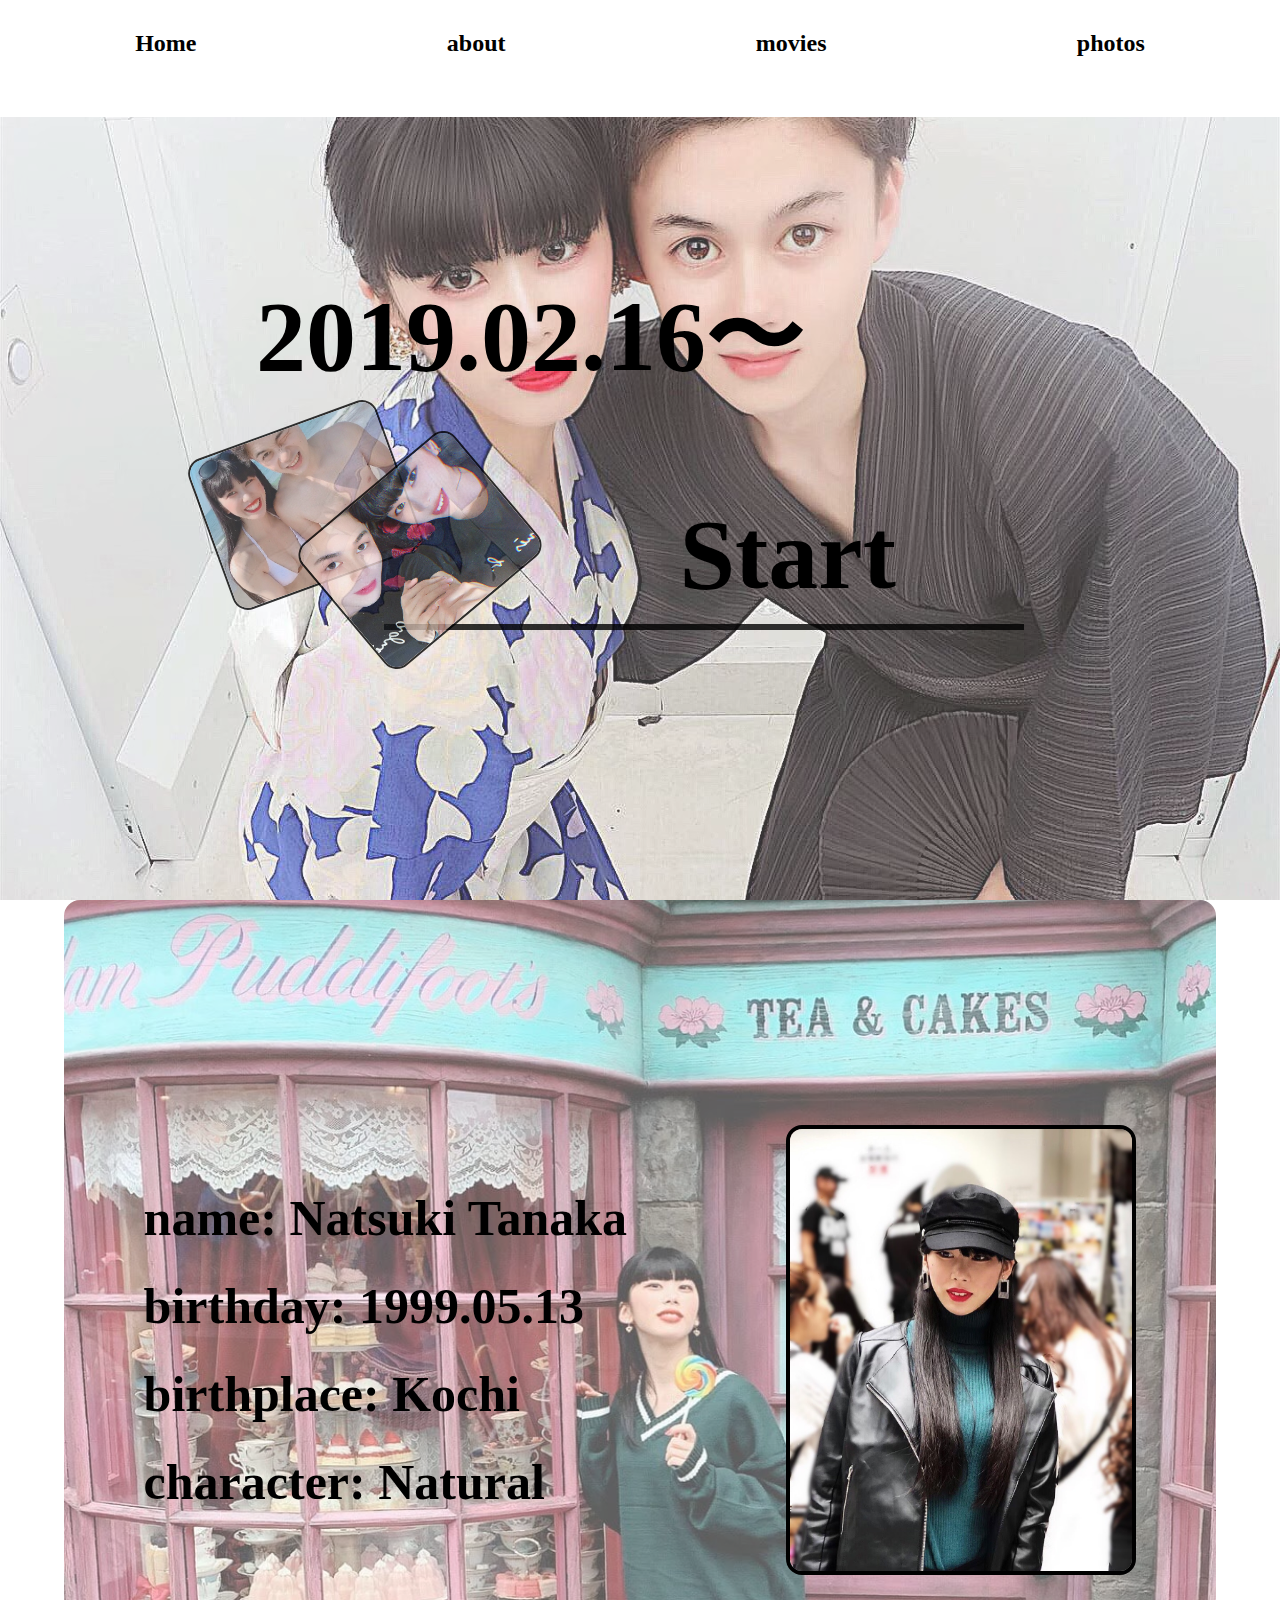
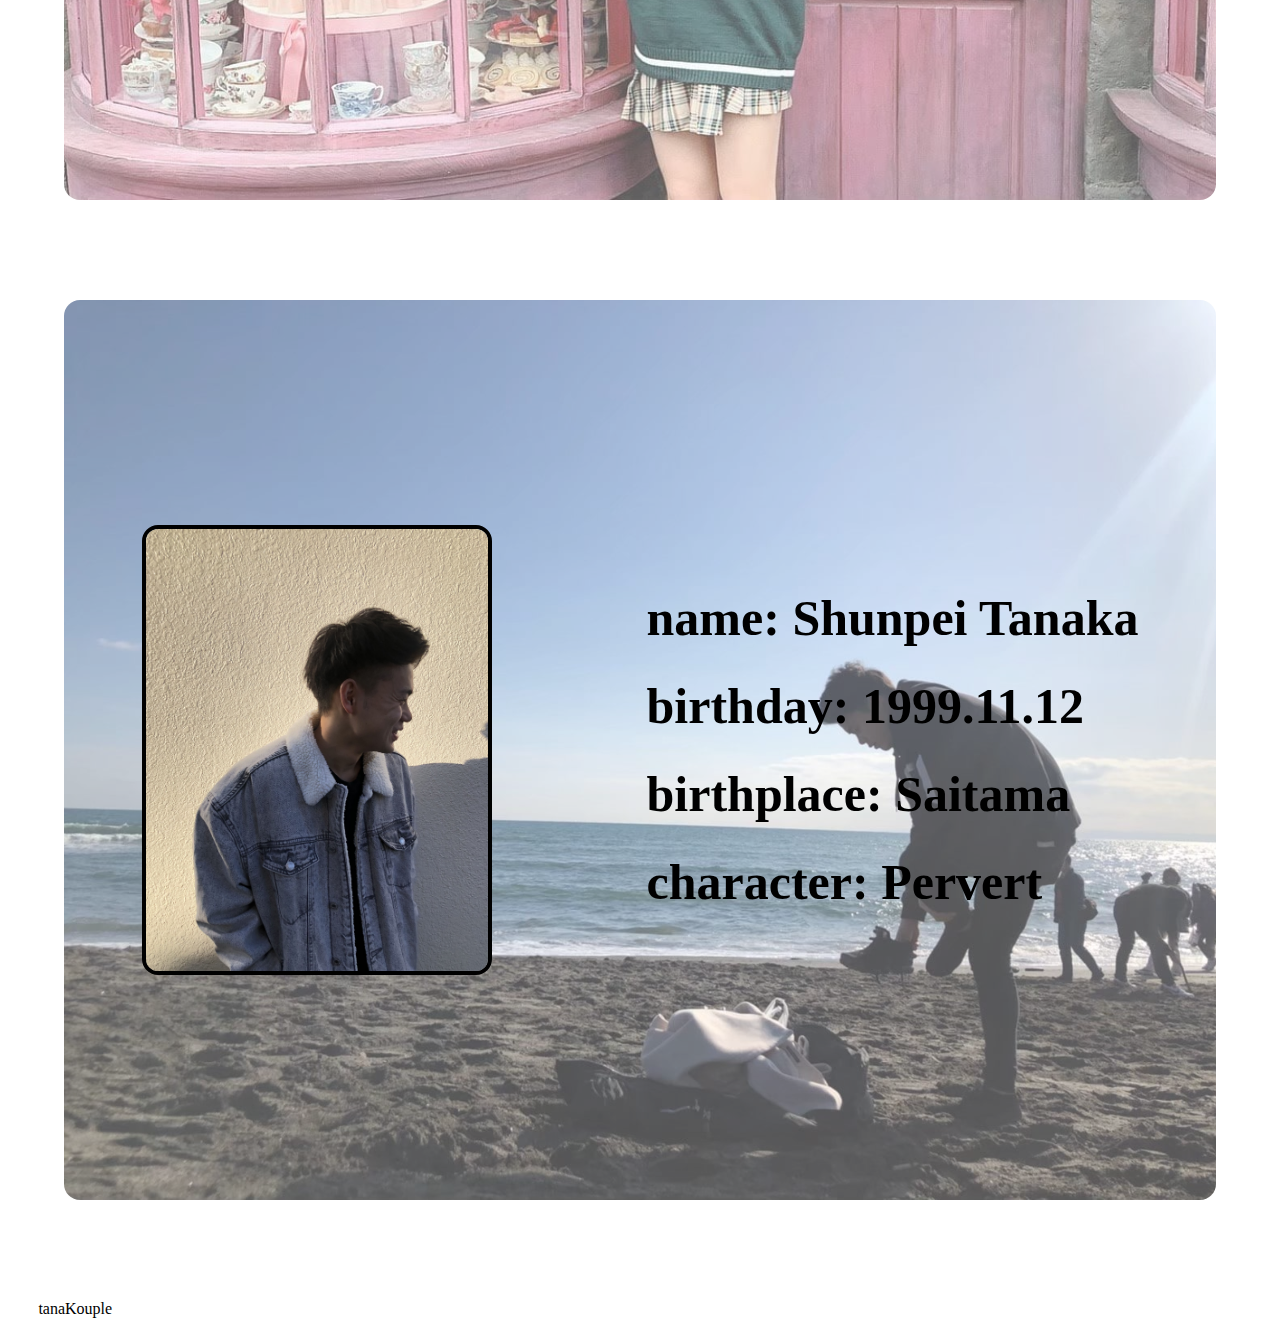
==== about.html @ c768413e "Add files via upload" ====
<!DOCTYPE html>
<html lang="ja">
<head>
  <meta charset="UTF-8">
  <meta name="viewport" content="width=device-width, initial-scale=1.0">
  <link rel="stylesheet" href="about.css">
  <link href="https://fonts.googleapis.com/icon?family=Material+Icons"
  rel="stylesheet">
  <title>About us</title>
</head>
<body>
  <header>
    <div class="sp-menu">
      <h1>tanaKouple</h1>
      <span class="material-icons" id="open">
        menu
      </span>
    </div>
    <ul class="pc-menu">
      <li><a href="index.html">Home</a></li>
      <li><a href="">about</a></li>
      <li><a href="index.html#movie">movies</a></li>
      <li><a href="index.html#photo">photos</a></li>
    </ul>
  </header>

  <div class="overlay">
    <span class="material-icons" id="close">
      close
    </span>
    <nav>
      <ul>
        <li><a href="index.html#home" id="smooth">Home</a></li>
        <li><a href="index.html#about" id="smooth">About</a></li>
        <li><a href="index.html#movie" id="smooth">Movies</a></li>
        <li><a href="index.html#photo" id="smooth">Photos</a></li>
      </ul>
    </nav>
  </div>

  <section class="wtanaka">
    <p class="sp-intro">Kochi</p>
    <p class="sp-intro">&</p>
    <p class="sp-intro">Saitama</p>
    <h1 class="since">2019.02.16 〜</h1>
    <h1 class="since2">Start</h1>
    <img class="sea" src="img/sea-min.jpg" alt="">
    <img class="aniges" src="img/aniges.jpg" alt="">
    <div class="border"></div>
  </section>

  <section class="natsuki" id="natsuki">
    <img src="img/natsuki15-min.jpg" alt="">
    <div>
      <p>name: <span>Natsuki Tanaka</span></p>
      <p>birthday: <span>1999.05.13</span></p>
      <p>birthplace: <span>Kochi</span></p>
      <p>character: <span>Natural</span></p>
    </div>
  </section>

  <section class="shunpei" id="shunpei">
    <img src="img/IMG_6284-min.jpeg" alt="">
    <div>
      <p>name: <span>Shunpei Tanaka</span></p>
      <p>birthday: <span>1999.11.12</span></p>
      <p>birthplace: <span>Saitama</span></p>
      <p>character: <span>Pervert</span></p>
    </div>
  </section>
  
  <footer>
    <p>tanaKouple</p>
  </footer>

  <script src="app2.js"></script>
</body>
</html>
---- about.css ----
/* SmartPhone */
@media (max-width: 480px) {
  *{
    margin: 0;
    padding: 0;
    font-family: fantasy;
  }

  body{
    background-attachment: fixed;
    background-image: url(img/sea2020-min.jpg);
    background-color: rgba(255, 255, 255, 0.5);
    background-blend-mode: lighten;
    background-position: center;
    background-size: contain;
    background-repeat: no-repeat;
  } 

  header{
    width: 100%;
    height: 60px;
    display: flex;
    justify-content: space-between;
    background-color: white;
    position: fixed;
    z-index: 20;
  }
  .pc-menu{
    display: none;
  }
  .sp-menu{
    width: 100%;
    display: flex;
    justify-content: space-between;
  }
  .sp-menu h1{
    color: black;
    font-size: 20px;
    margin-left: 20px;
    line-height: 60px;
  }
  .sp-menu #open {
    font-size: 30px;
    margin: 10px;
    cursor: pointer;
    color: black;
  }
  .spmenu #open.hide {
    display: none;
  }
  .overlay {
    width: 50%;
    position: fixed;
    top: 0;
    right: 0;
    background-color: white;
    text-align: center;
    pointer-events: none;
    opacity: 0;
    transition: opacity 1s;
    z-index: 21;
  }
  .overlay.show {
    opacity: .8;
    pointer-events: auto;
  }
  .overlay #close {
    position: absolute;
    top: 16px;
    right: 16px;
    font-size: 30px;
    cursor: pointer;
    color: black;
  }
  .overlay ul {
    list-style: none;
    margin: 20px;
    margin-right: 50px;
  }
  .overlay li {
    margin: 10px;
    opacity: 0;
    transform: translate(16px);
    transition:  opacity .3s transform .3s;
  }
  .overlay li a{
    color: black;
  }
  .overlay.show li {
    opacity: 1;
    transform: none;
  }

  .wtanaka img{
    display: none;
  }
  .wtanaka{
    padding-top: 200px;
    height: 200px;
  }
  .since{
    display: none;
  }
  .since2{
    display: none;
  }
  .sp-intro{
    text-align: center;
    font-size: 48px;
    animation: popup 3s ease;
  }
  @keyframes popup{
    0% {
      opacity: 0;
      transform: translateY(100px);
    }
  }

  .natsuki{
    width: 90%;
    height: 500px;
    margin: auto;
    margin-top: 200px;
    padding-top: 60px;
    background-image: url(img/natsuki7.jpg);
    background-color: rgba(255, 255, 255, 0.2);
    background-blend-mode: lighten;
    background-size: cover;
    animation: popup2 2s ease-in-out;
  }
  @keyframes popup2{
    0% {
      transform: translateX(80px);
      opacity: 0;
    }
    25% {
      opacity: .25;
    }
    50% {
      opacity: .5;
    }
    75% {
      opacity: 1;
    }
    100% {
      opacity: 1;
    }
  }
  .natsuki img{
    margin: auto;
    display: block;
    width: 150px;
    height: 150px;
    object-fit: cover;
    border: 4px solid white;
    border-radius: 50%;
  }
  .natsuki p{
    width: 80%;
    background-color: rgba(255, 255, 255, 0.6);
    font-size: 24px;
    font-weight: bolder;
    margin: 30px auto;
  }
  .shunpei{
    width: 90%;
    height: 500px;
    margin: auto;
    margin-top: 80px;
    padding-top: 60px;
    background-image: url(img/shunpei13.jpg);
    background-color: rgba(255, 255, 255, 0.2);
    background-blend-mode: lighten;
    background-size: cover;
    animation: popup3 2s ease-in-out;
  }
  @keyframes popup3{
    0% {
      transform: translateX(-80px);
      opacity: 0;
    }
    25% {
      opacity: .25;
    }
    50% {
      opacity: .5;
    }
    75% {
      opacity: 1;
    }
    100% {
      opacity: 1;
    }
  }
  .shunpei img{
    display: block;
    margin: auto;
    width: 150px;
    height: 150px;
    object-fit: cover;
    border: 4px solid white;
    border-radius: 50%;
  }
  .shunpei p{
    width: 80%;
    font-size: 24px;
    background-color: rgba(255, 255, 255, 0.8);
    color: black;
    font-weight: bolder;
    margin: 30px auto;
  }

  .picture{
    width: 400px;
    margin: 50px auto;
    overflow: hidden;
  }
  .picture h1{
    text-align: center;
    font-size: 50px;
    margin: 20px auto;
    color: black;
  }
  .slide-image{
    display: flex;
    width: 400px;
    height: 300px;
  }
  .slide-images{
    display: flex;
    width: 400px;
    height: 300px;
  }
  .slide-image img{
    width: 400px;
    object-fit: contain;
  }
  .slide-images img{
    width: 400px;
    object-fit: contain;
  }
  #prevBtn{
    font-size: 50px;
    cursor: pointer;
    text-align: left;
    user-select: none;
  }
  #prevBtns{
    font-size: 50px;
    cursor: pointer;
    text-align: left;
    user-select: none;
  }
  #nextBtn{
    font-size: 50px;
    cursor: pointer;
    float: right;
    user-select: none;
  }
  #nextBtns{
    font-size: 50px;
    cursor: pointer;
    float: right;
    user-select: none;
  }

  footer{
    height: 40px;
    width: 100%;
    border-top: 1px solid white; 
    background-color: white;
    color: white;
    margin-bottom: 0;
  }
  footer p{
    line-height: 40px;
    margin-left: 10px;
    color: black;
  }
}
/* PC */
@media (min-width: 481px) {
  *{
    margin: 0;
    padding: 0;
    box-sizing: border-box;
    font-family: fantasy;
  }
  body{
    background-attachment: fixed;
    background-image: url(img/hanabi2-min.jpg);
    background-color: rgba(255, 255, 255, 0.2);
    background-blend-mode: lighten;
    background-size: cover;
  }

  header{
    width: 100%;
    height: 13%;
    margin: auto;
    display: flex;
    padding: 10px;
    justify-content: space-between;
    background-color: white;
    position: fixed;
    z-index: 20;
  }
  header h1{
    margin-left: 10px;
  }
  .overlay{
    display: none;
  }
  .sp-menu{
    display: none;
  }
  .pc-menu{
    width: 100%;
    display: flex;
    justify-content: space-around;
    list-style: none;
    /* border-bottom: 3px solid #000; */
  }
  .pc-menu li{
    margin: 20px;
    font-size: 24px;
    font-weight: bold;
  }
  .pc-menu li a{
    text-decoration: none;
    color: black;
    padding: 10px;
  }
  .pc-menu li a:hover{
    border-bottom: 2px solid black;
  }

  .wtanaka{
    width: 100%;
    height: 100vh;
  }
  .sp-intro{
    display: none;
  }
  .since{
    position: absolute;
    left: 20%;
    top: 30%;
    font-size: 100px;
    z-index: 2;
  }
  .since span{
    opacity: 0;
    transition: all 1s ease;
    transform: translateY(50px);
    display: inline-block;
  }
  .since span.fade{
    opacity: 1;
    transform: translateY(0px);
  }
  .since2{
    position: absolute;
    right: 30%;
    bottom: 32%;
    font-size: 100px;
    z-index: 2;
  }
  .wtanaka img{
    width: 200px;
    height: 160px;
    object-fit: cover;
    position: absolute;
    border: 2px solid black;
    border-radius: 16px;
    opacity: .8;
    z-index: 1;
    animation: popup 3s;
  }
  @keyframes popup{
    0% {
      transform: translateY(100px);
      opacity: 0;
    }
    20% {
      opacity: .1;
    }
    50% {
      opacity: .5;
    }
    95% {
      opacity: .7;
    }
    100% {
      opacity: .8;
    }
  }
  .wtanaka img:hover{
    opacity: 1;
    transform: scale(1.2);
    z-index: 2;
  }
  .sea{
    bottom: 35%;
    left: 16%;
    transform: rotate(-20deg);
  }
  .aniges{
    bottom: 30%;
    left: 25%;
    transform: rotate(-40deg);
    z-index: 1;
  }
  .border{
    border-bottom: 6px solid rgba(0, 0, 0, 0.8);
    width: 50%;
    position: absolute;
    right: 20%;
    bottom: 30%;
  }

   .natsuki{
    width: 90%;
    height: 100vh;
    margin: auto;
    display: flex;
    justify-content: space-around;
    background-image: url(img/natsuki1-min.jpg);
    background-color: rgba(255, 255, 255, 0.3);
    background-blend-mode: lighten;
    background-size: cover;
    border-radius: 16px;
    align-items: center;
    flex-direction: row-reverse;
    margin-bottom: 100px;
    animation: popup 2s ease-in-out;
  }
  @keyframes popup{
    0% {
      transform: translateX(80px);
      opacity: 0;
    }
    25% {
      opacity: .25;
    }
    50% {
      opacity: .5;
    }
    75% {
      opacity: 1;
    }
    100% {
      opacity: 1;
    }
  }
  .natsuki img{
    width: 350px;
    height: 450px;
    object-fit: cover;
    border: 4px solid black;
    border-radius: 16px;
  }
  .natsuki p{
    font-size: 50px;
    font-weight: bolder;
    margin: 30px auto;
  }

  .shunpei{
    width: 90%;
    height: 100vh;
    margin: auto;
    display: flex;
    justify-content: space-around;
    background-image: url(img/shunpei1-min.jpg);
    background-color: rgba(255, 255, 255, 0.3);
    background-blend-mode: lighten;
    background-size: cover;
    border-radius: 16px;
    align-items: center;
    margin-bottom: 100px;
    animation: popup2 2s ease-in-out;
  }
  @keyframes popup2{
    0% {
      transform: translateX(-80px);
      opacity: 0;
    }
    25% {
      opacity: .25;
    }
    50% {
      opacity: .5;
    }
    75% {
      opacity: 1;
    }
    100% {
      opacity: 1;
    }
  }
  .shunpei img{
    width: 350px;
    height: 450px;
    object-fit: cover;
    border: 4px solid black;
    background-size: cover;
    border-radius: 16px;
  }
  .shunpei p{
    font-size: 50px;
    font-weight: bolder;
    margin: 30px auto;
  }

  .picture{
    width: 700px;
    margin: 30px auto;
    overflow: hidden;
  }
  .picture h1{
    text-align: center;
    font-size: 80px;
  }
  .slide-image{
    display: flex;
    width: 700px;
    height: 500px;
  }
  .slide-images{
    display: flex;
    width: 700px;
    height: 500px;
  }
  .slide-image img{
    width: 700px;
    object-fit: contain;
  }
  .slide-images img{
    width: 700px;
    object-fit: contain;
  }
  #prevBtn{
    font-size: 50px;
    cursor: pointer;
    text-align: left;
    user-select: none;
  }
  #prevBtns{
    font-size: 50px;
    cursor: pointer;
    text-align: left;
    user-select: none;
  }
  #nextBtn{
    font-size: 50px;
    cursor: pointer;
    float: right;
    user-select: none;
  }
  #nextBtns{
    font-size: 50px;
    cursor: pointer;
    float: right;
    user-select: none;
  }

  footer{
    height: 30%;
    width: 100%;
    margin: auto;
    background-color: white;
    color: black;
  }
  footer p{
    margin-left: 3%;
  }

}
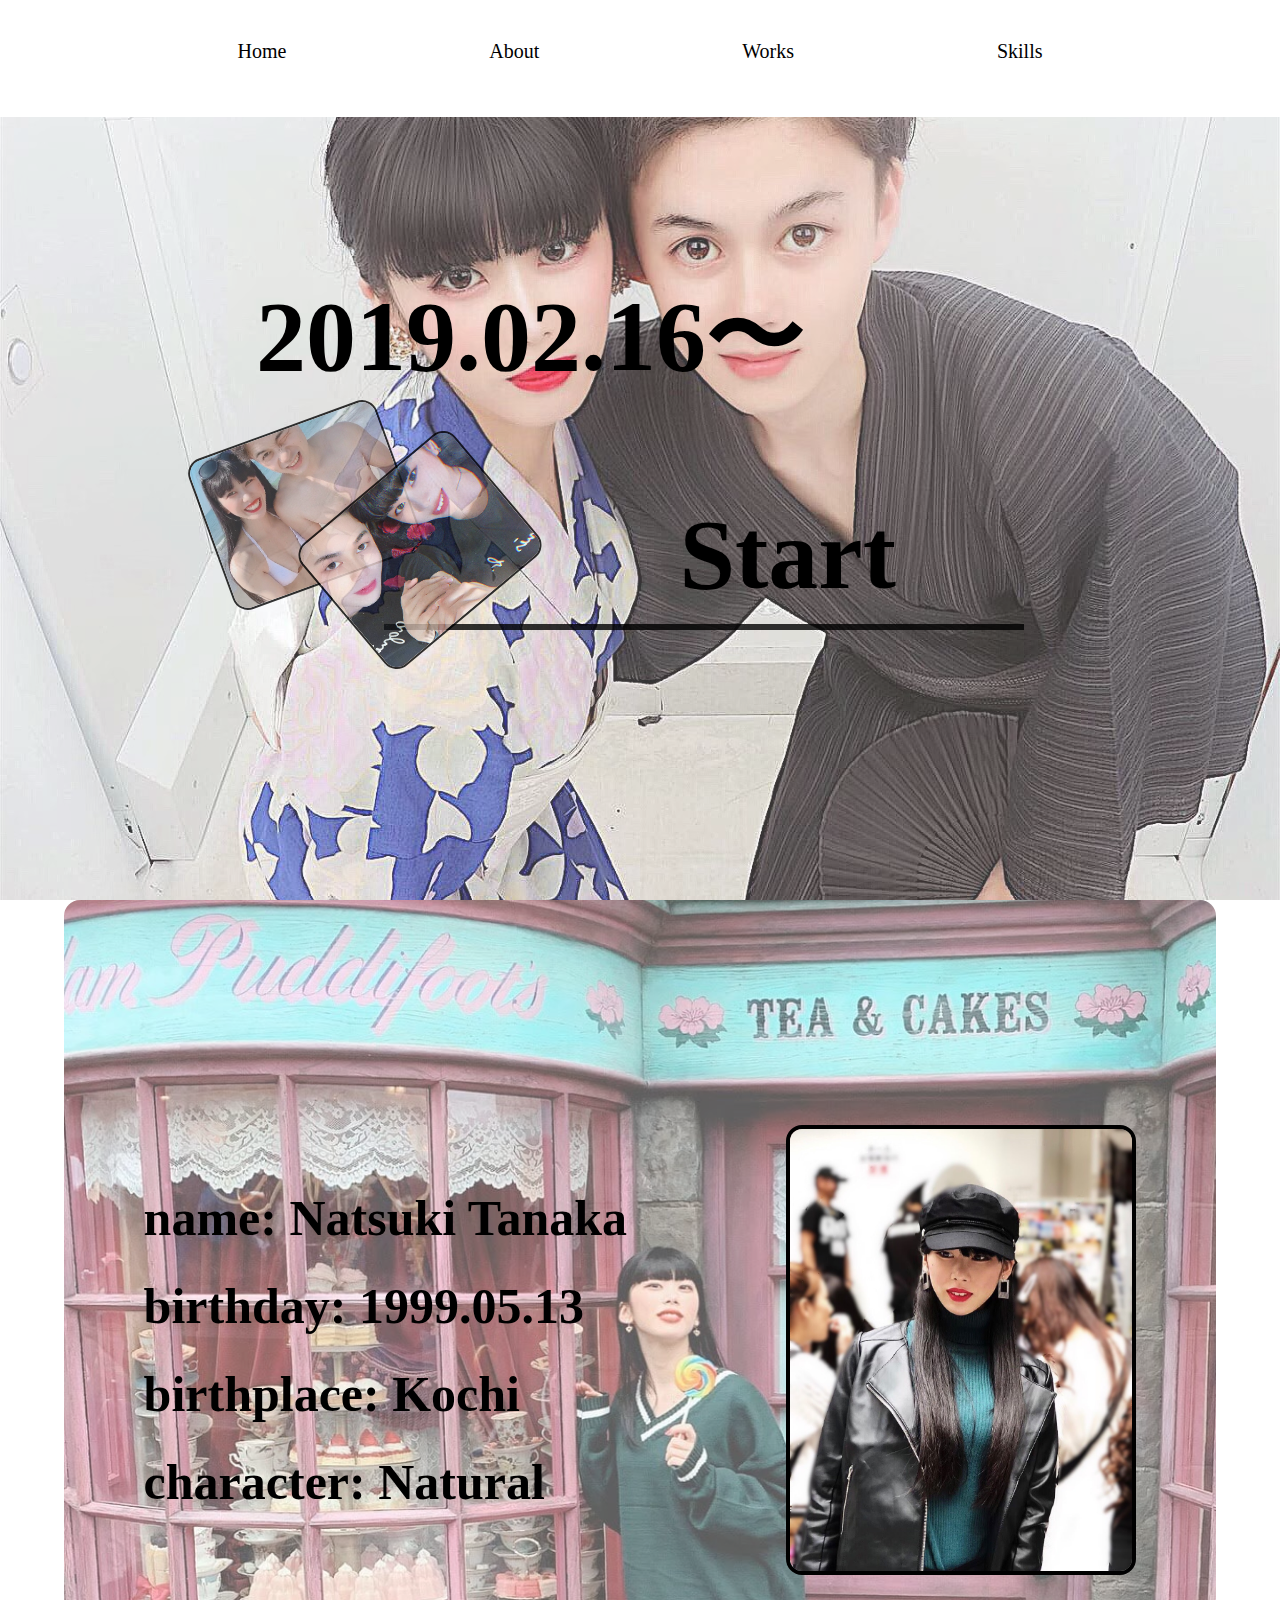
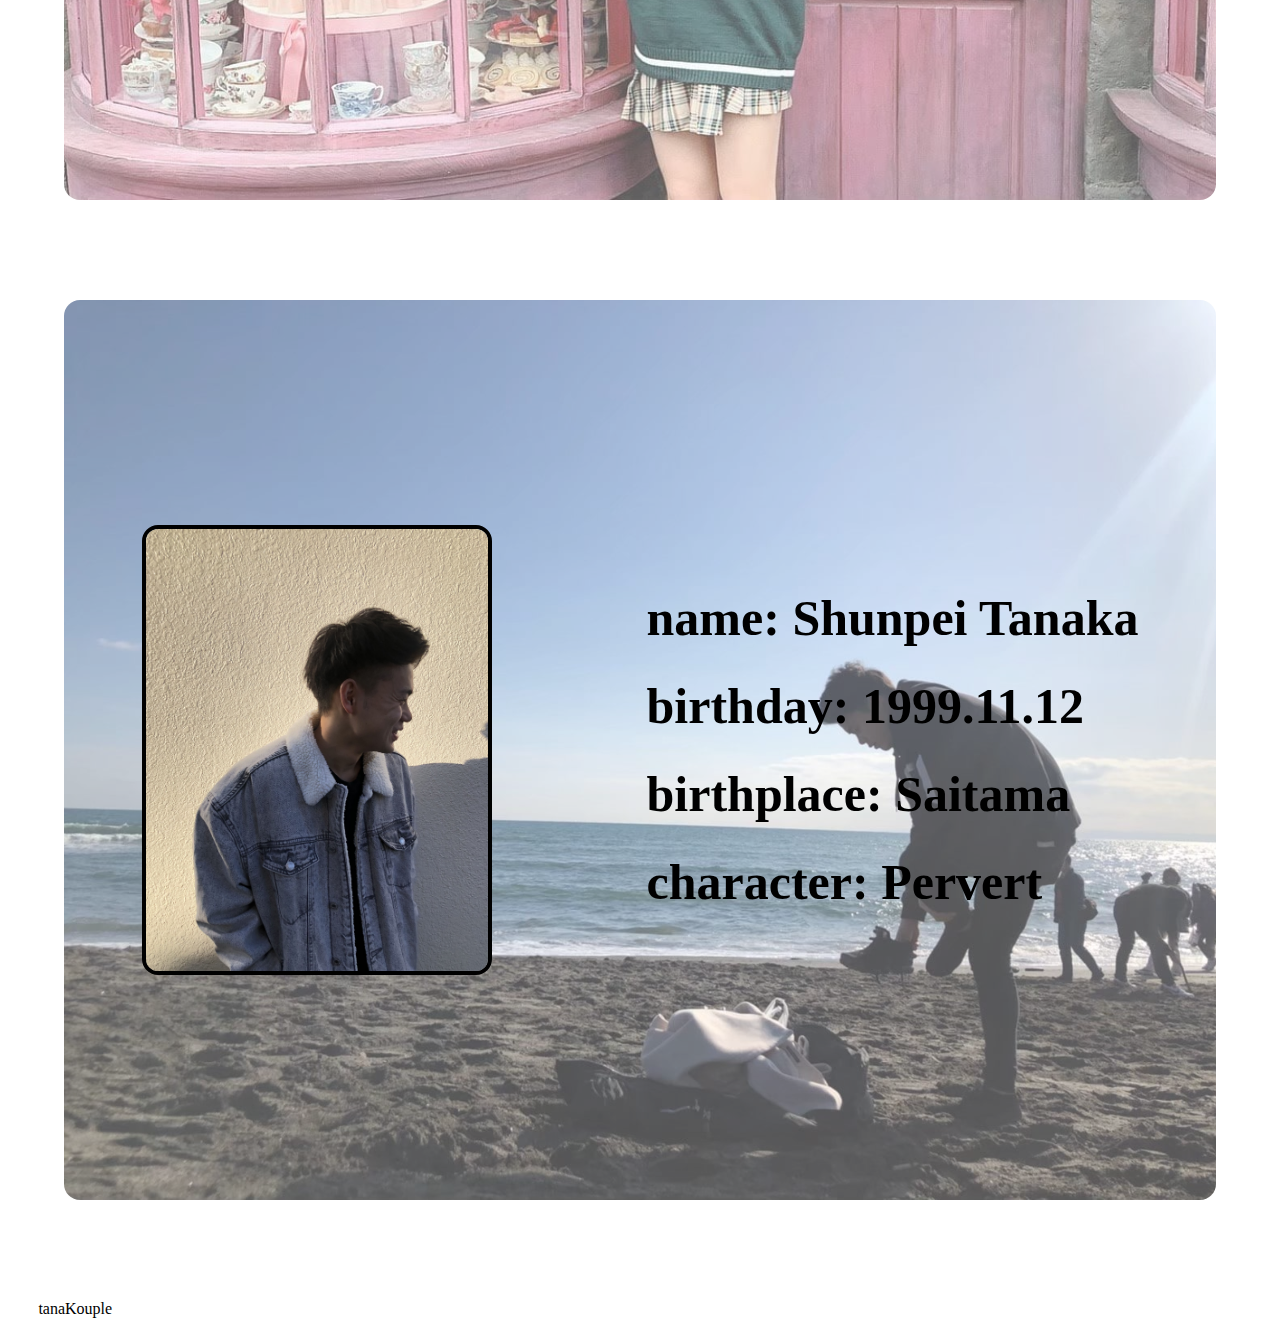
==== commit b2f04b55: "Add files via upload" ====
--- a/about.html
+++ b/about.html
@@ -10,33 +10,19 @@
 </head>
 <body>
   <header>
-    <div class="sp-menu">
-      <h1>tanaKouple</h1>
-      <span class="material-icons" id="open">
-        menu
-      </span>
+    <h1>tanaKouple</h1>
+    <ul class="nav-links">
+      <li><a href="index.html#home" id="smooth">Home</a></li>
+      <li><a href="index.html#about" id="smooth">About</a></li>
+      <li><a href="index.html#movie" id="smooth">Works</a></li>
+      <li><a href="index.html#photo" id="smooth">Skills</a></li>
+    </ul>
+    <div class="burger">
+      <div class="line1"></div>
+      <div class="line2"></div>
+      <div class="line3"></div>
     </div>
-    <ul class="pc-menu">
-      <li><a href="index.html">Home</a></li>
-      <li><a href="">about</a></li>
-      <li><a href="index.html#movie">movies</a></li>
-      <li><a href="index.html#photo">photos</a></li>
-    </ul>
   </header>
-
-  <div class="overlay">
-    <span class="material-icons" id="close">
-      close
-    </span>
-    <nav>
-      <ul>
-        <li><a href="index.html#home" id="smooth">Home</a></li>
-        <li><a href="index.html#about" id="smooth">About</a></li>
-        <li><a href="index.html#movie" id="smooth">Movies</a></li>
-        <li><a href="index.html#photo" id="smooth">Photos</a></li>
-      </ul>
-    </nav>
-  </div>
 
   <section class="wtanaka">
     <p class="sp-intro">Kochi</p>
@@ -74,5 +60,7 @@
   </footer>
 
   <script src="app2.js"></script>
+  <script src="https://code.jquery.com/jquery-3.5.1.js" integrity="sha256-QWo7LDvxbWT2tbbQ97B53yJnYU3WhH/C8ycbRAkjPDc=" crossorigin="anonymous"></script>
+  <script src="burger.js"></script>
 </body>
 </html>--- a/about.css
+++ b/about.css
@@ -5,92 +5,93 @@
     padding: 0;
     font-family: fantasy;
   }
-
-  body{
-    background-attachment: fixed;
+  body::before{
+    content: '';
     background-image: url(img/sea2020-min.jpg);
     background-color: rgba(255, 255, 255, 0.5);
     background-blend-mode: lighten;
-    background-position: center;
-    background-size: contain;
-    background-repeat: no-repeat;
-  } 
+    position: fixed;
+    z-index: -1;
+    top: 0;
+    left: 0;
+    width: 100%;
+    height: 100vh;
+    background-size: cover;
+    }
 
   header{
     width: 100%;
     height: 60px;
     display: flex;
-    justify-content: space-between;
+    justify-content: space-around;
     background-color: white;
     position: fixed;
     z-index: 20;
   }
-  .pc-menu{
-    display: none;
-  }
-  .sp-menu{
-    width: 100%;
-    display: flex;
-    justify-content: space-between;
-  }
-  .sp-menu h1{
+  header h1{
+    font-size: 20px;
+    margin-top: 15px;
+  }
+  .nav-links a{
     color: black;
-    font-size: 20px;
-    margin-left: 20px;
-    line-height: 60px;
-  }
-  .sp-menu #open {
-    font-size: 30px;
-    margin: 10px;
-    cursor: pointer;
-    color: black;
-  }
-  .spmenu #open.hide {
-    display: none;
-  }
-  .overlay {
+    text-decoration: none;
+    letter-spacing: 3px;
+    font-weight: bold;
+    font-size: 14px;
+  }
+  .nav-links li{
+    list-style: none;
+    margin-right: 10px;
+  }
+  .nav-links{
+    position: absolute;
+    right: 0;
+    height: 90vh;
+    top: 10vh;
+    background-color: #fff;
+    display: flex;
+    flex-direction: column;
+    align-items: center;
     width: 50%;
-    position: fixed;
-    top: 0;
-    right: 0;
-    background-color: white;
-    text-align: center;
-    pointer-events: none;
+    transform: translateX(100%);
+    transition: transform 0.5s ease-in;
+    border-radius: 15%;
+  }
+  .nav-active{
+    transform: translateX(20%);
+  }
+  .nav-active li{
+    margin-top: 50px;
+  }
+  .toggle .line1{
+    transform: rotate(-45deg) translate(-5px,6px);
+  }
+  .toggle .line2{
     opacity: 0;
-    transition: opacity 1s;
-    z-index: 21;
-  }
-  .overlay.show {
-    opacity: .8;
-    pointer-events: auto;
-  }
-  .overlay #close {
-    position: absolute;
-    top: 16px;
-    right: 16px;
-    font-size: 30px;
-    cursor: pointer;
-    color: black;
-  }
-  .overlay ul {
-    list-style: none;
-    margin: 20px;
-    margin-right: 50px;
-  }
-  .overlay li {
-    margin: 10px;
-    opacity: 0;
-    transform: translate(16px);
-    transition:  opacity .3s transform .3s;
-  }
-  .overlay li a{
-    color: black;
-  }
-  .overlay.show li {
-    opacity: 1;
-    transform: none;
-  }
-
+  }
+  .toggle .line3{
+    transform: rotate(45deg) translate(-5px,-6px);
+  }
+  .burger{
+    margin-top: 15px;
+  }
+  .burger div{
+    width: 25px;
+    height: 3px;
+    margin: 5px;
+    background-color: black;
+    transition: all 0.3s ease;
+  }
+  @keyframes navLinkFade{
+    from{
+      opacity: 0;
+      transform: translateX(50px);
+    }
+    to{
+      opacity: 1;
+      transform: translateX(0px);
+    }
+  }
   .wtanaka img{
     display: none;
   }
@@ -308,33 +309,33 @@
   header h1{
     margin-left: 10px;
   }
-  .overlay{
+
+  header{
+    width: 100%;
+    height: 13%;
+    margin: auto;
+    display: flex;
+    padding: 10px;
+    justify-content: space-between;
+    background-color: #fff;
+    position: fixed;
+    z-index: 20;
+  }
+  header h1{
     display: none;
   }
-  .sp-menu{
-    display: none;
-  }
-  .pc-menu{
-    width: 100%;
+  header ul {
     display: flex;
     justify-content: space-around;
+    width: 80%;
+    margin: 30px auto;
     list-style: none;
-    /* border-bottom: 3px solid #000; */
-  }
-  .pc-menu li{
-    margin: 20px;
-    font-size: 24px;
-    font-weight: bold;
-  }
-  .pc-menu li a{
+  }
+  header ul li a{
     text-decoration: none;
-    color: black;
-    padding: 10px;
-  }
-  .pc-menu li a:hover{
-    border-bottom: 2px solid black;
-  }
-
+    color: #000;
+    font-size: 20px;
+  }
   .wtanaka{
     width: 100%;
     height: 100vh;
@@ -512,59 +513,6 @@
     font-weight: bolder;
     margin: 30px auto;
   }
-
-  .picture{
-    width: 700px;
-    margin: 30px auto;
-    overflow: hidden;
-  }
-  .picture h1{
-    text-align: center;
-    font-size: 80px;
-  }
-  .slide-image{
-    display: flex;
-    width: 700px;
-    height: 500px;
-  }
-  .slide-images{
-    display: flex;
-    width: 700px;
-    height: 500px;
-  }
-  .slide-image img{
-    width: 700px;
-    object-fit: contain;
-  }
-  .slide-images img{
-    width: 700px;
-    object-fit: contain;
-  }
-  #prevBtn{
-    font-size: 50px;
-    cursor: pointer;
-    text-align: left;
-    user-select: none;
-  }
-  #prevBtns{
-    font-size: 50px;
-    cursor: pointer;
-    text-align: left;
-    user-select: none;
-  }
-  #nextBtn{
-    font-size: 50px;
-    cursor: pointer;
-    float: right;
-    user-select: none;
-  }
-  #nextBtns{
-    font-size: 50px;
-    cursor: pointer;
-    float: right;
-    user-select: none;
-  }
-
   footer{
     height: 30%;
     width: 100%;
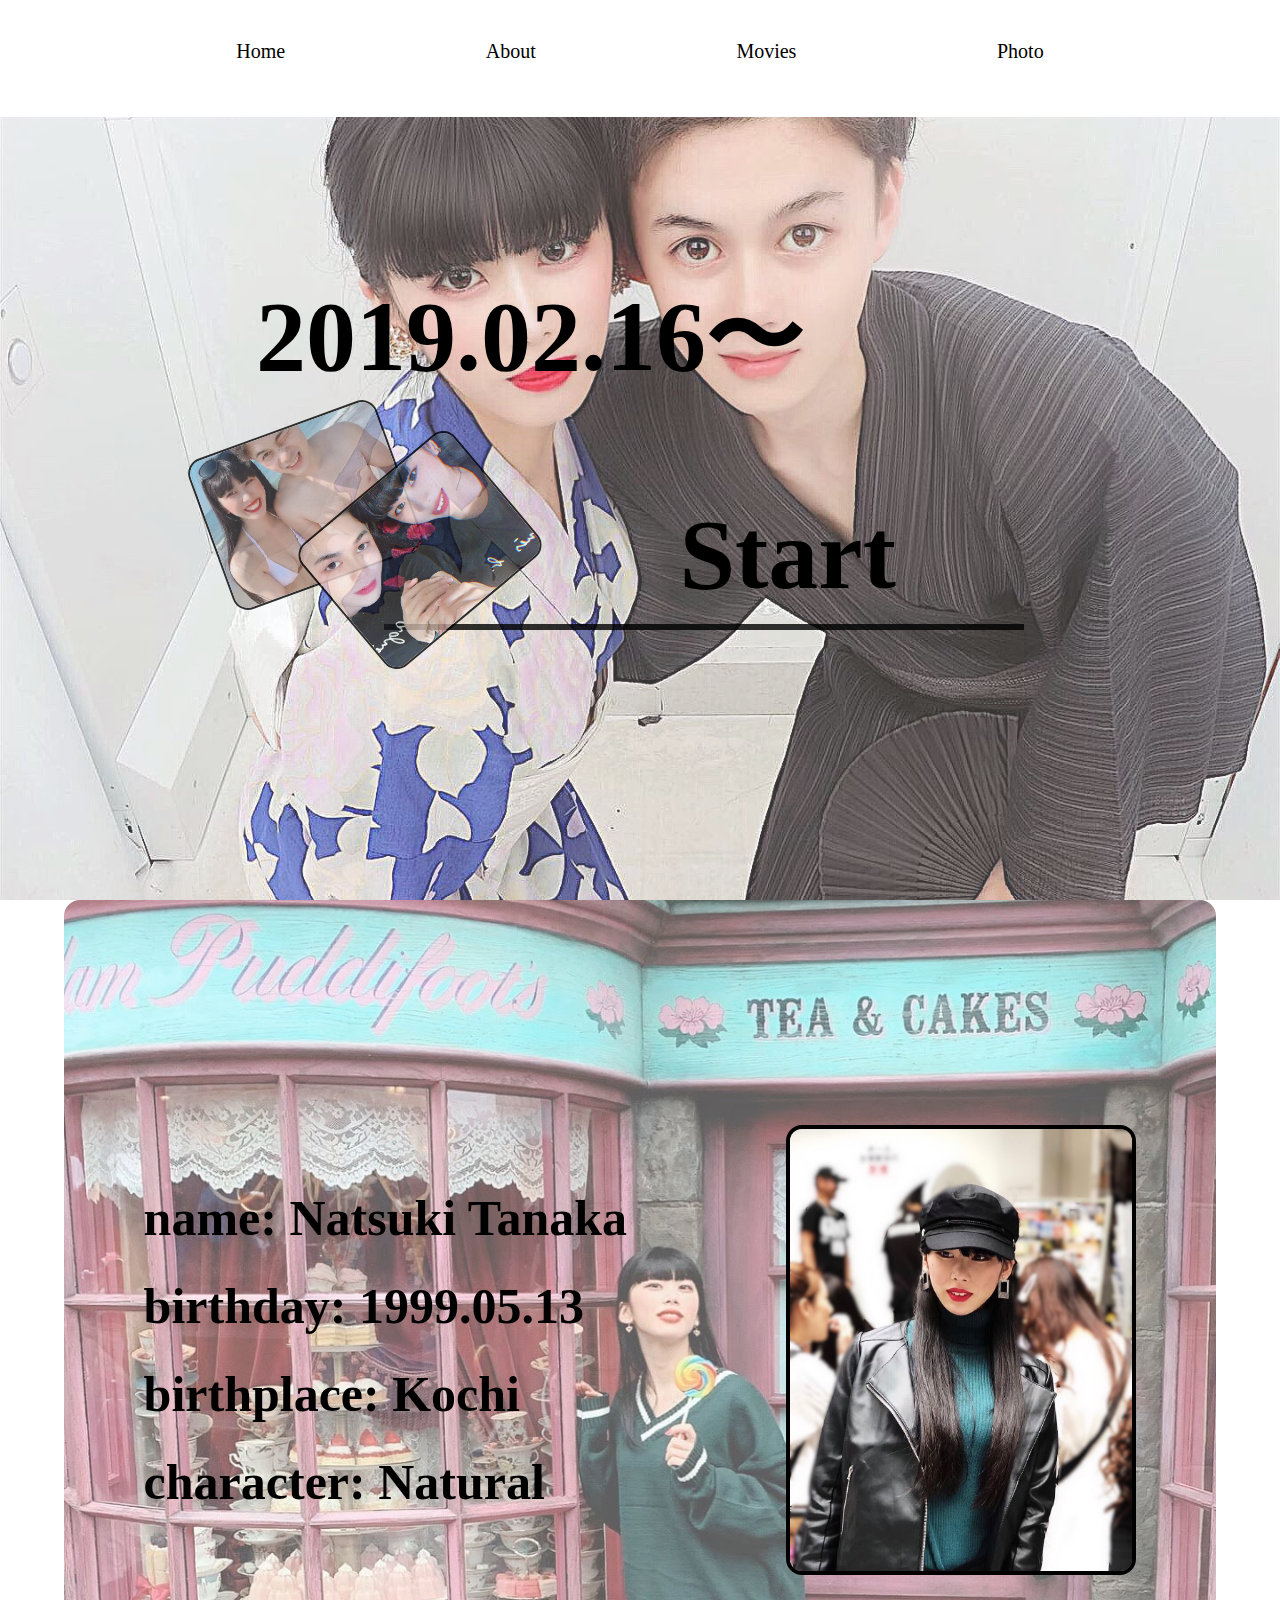
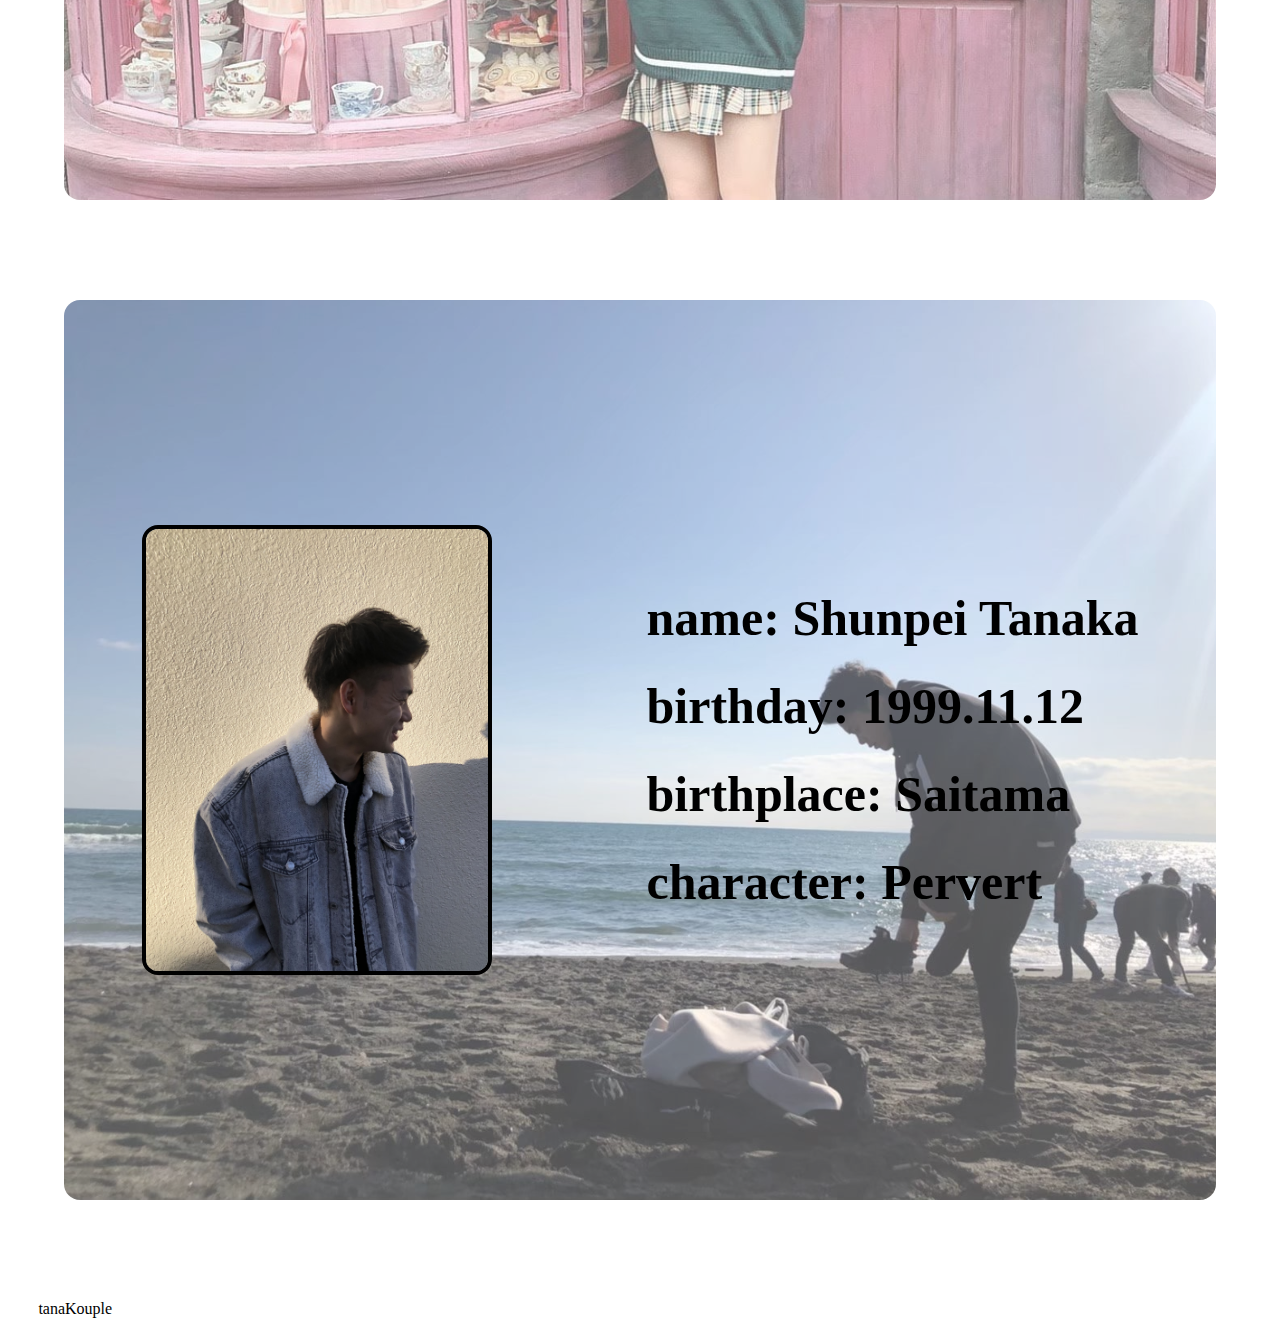
==== commit 5f9423dd: "Update about.html" ====
--- a/about.html
+++ b/about.html
@@ -14,8 +14,8 @@
     <ul class="nav-links">
       <li><a href="index.html#home" id="smooth">Home</a></li>
       <li><a href="index.html#about" id="smooth">About</a></li>
-      <li><a href="index.html#movie" id="smooth">Works</a></li>
-      <li><a href="index.html#photo" id="smooth">Skills</a></li>
+      <li><a href="index.html#movie" id="smooth">Movies</a></li>
+      <li><a href="index.html#photo" id="smooth">Photo</a></li>
     </ul>
     <div class="burger">
       <div class="line1"></div>
@@ -63,4 +63,4 @@
   <script src="https://code.jquery.com/jquery-3.5.1.js" integrity="sha256-QWo7LDvxbWT2tbbQ97B53yJnYU3WhH/C8ycbRAkjPDc=" crossorigin="anonymous"></script>
   <script src="burger.js"></script>
 </body>
-</html>+</html>
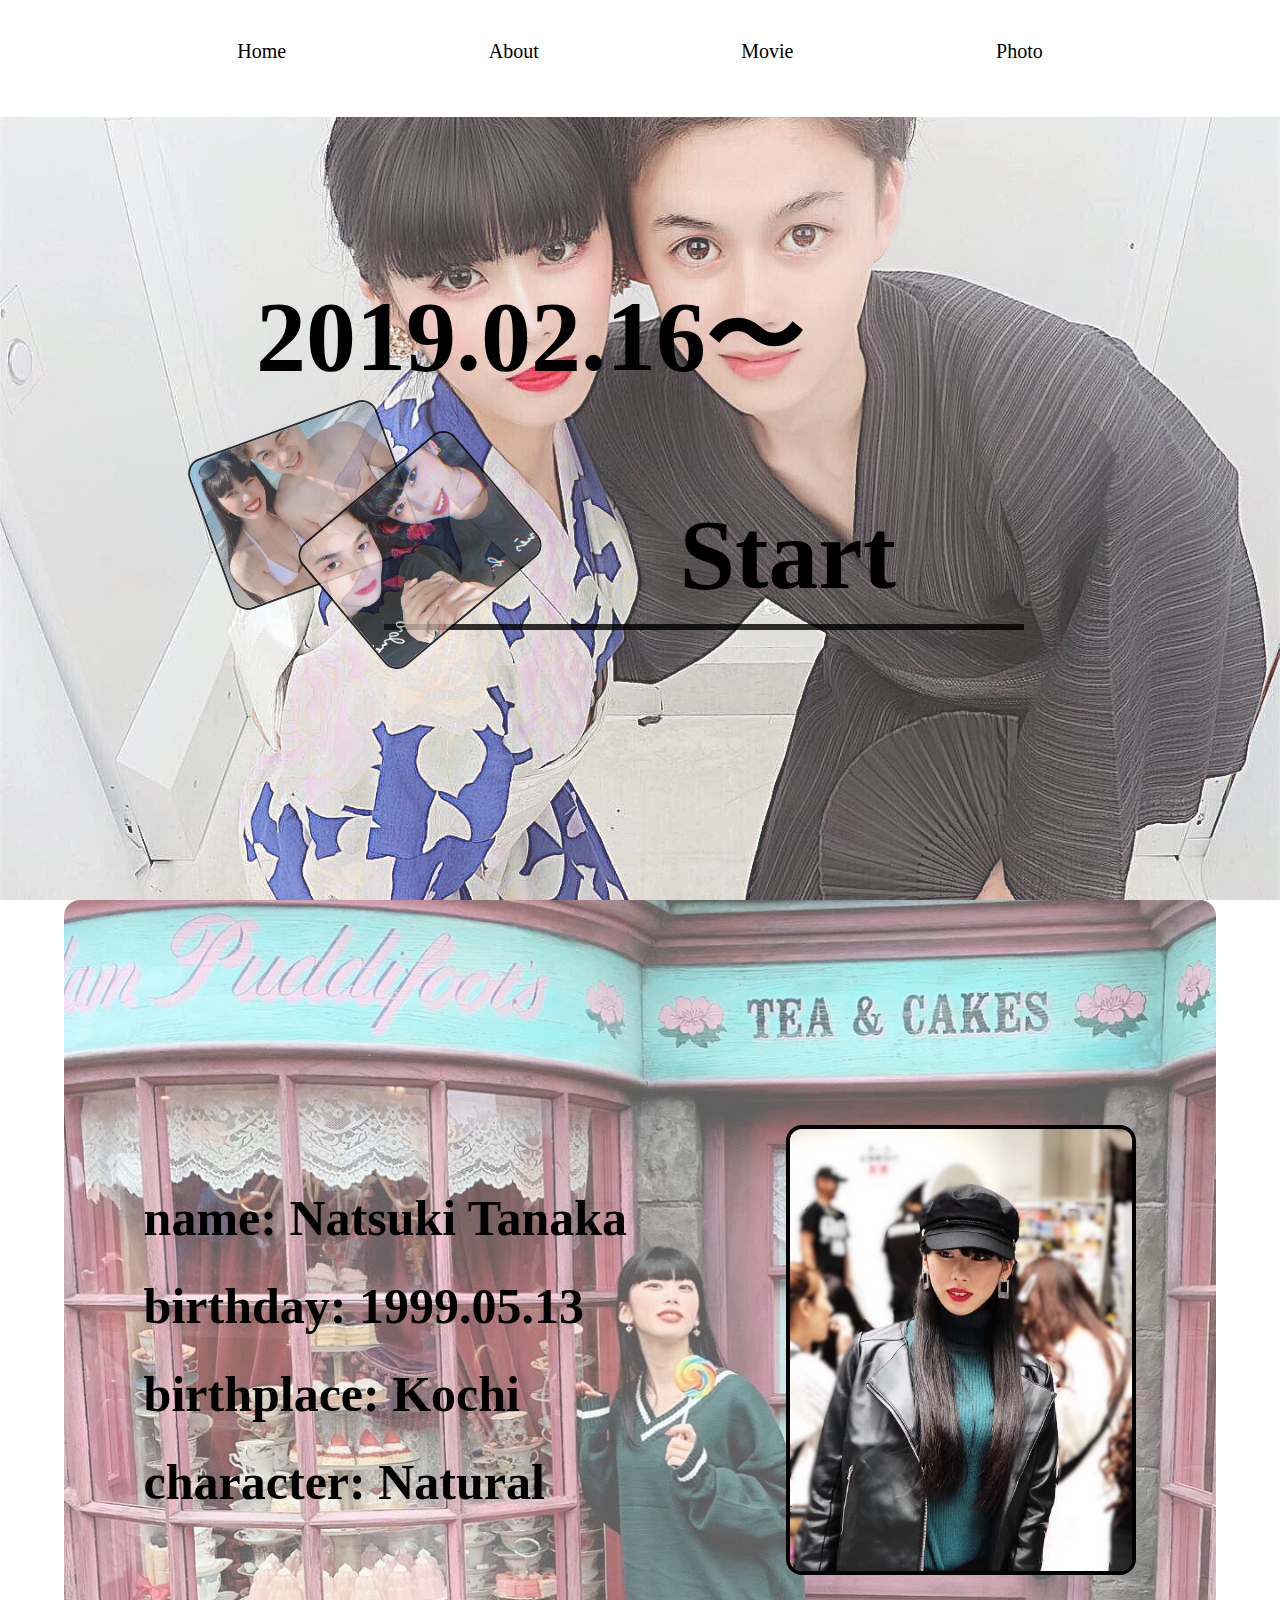
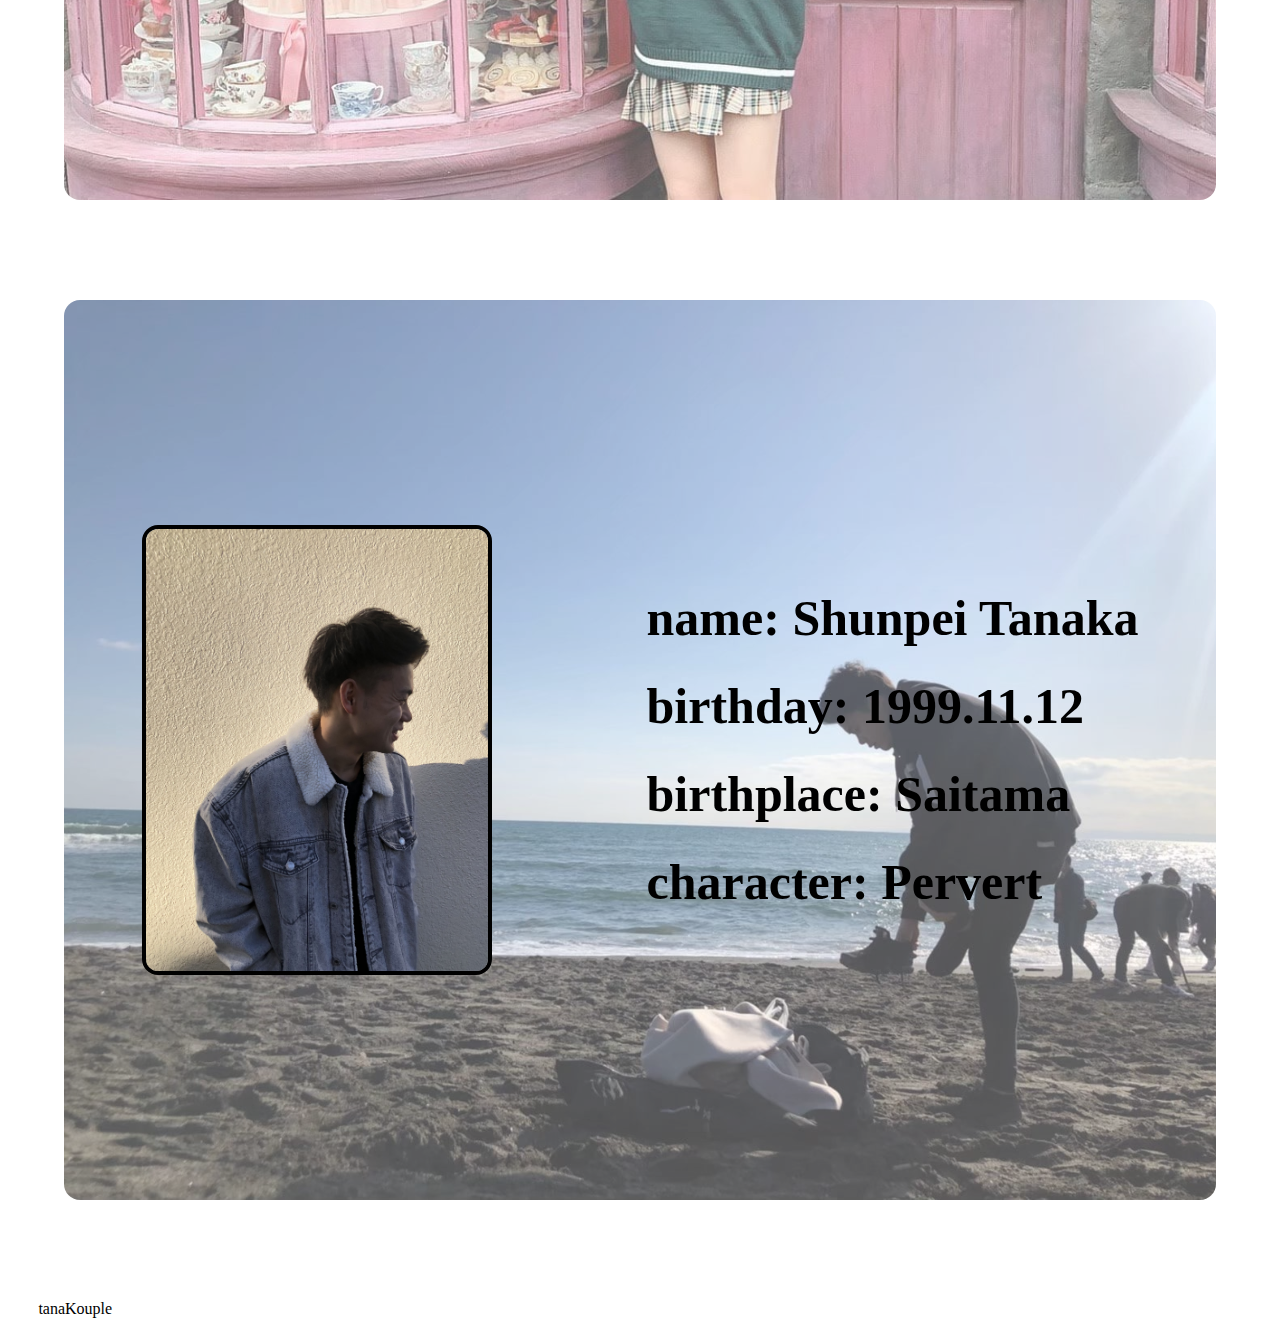
==== commit 8fdb0347: "Update about.html" ====
--- a/about.html
+++ b/about.html
@@ -14,7 +14,7 @@
     <ul class="nav-links">
       <li><a href="index.html#home" id="smooth">Home</a></li>
       <li><a href="index.html#about" id="smooth">About</a></li>
-      <li><a href="index.html#movie" id="smooth">Movies</a></li>
+      <li><a href="index.html#movie" id="smooth">Movie</a></li>
       <li><a href="index.html#photo" id="smooth">Photo</a></li>
     </ul>
     <div class="burger">
